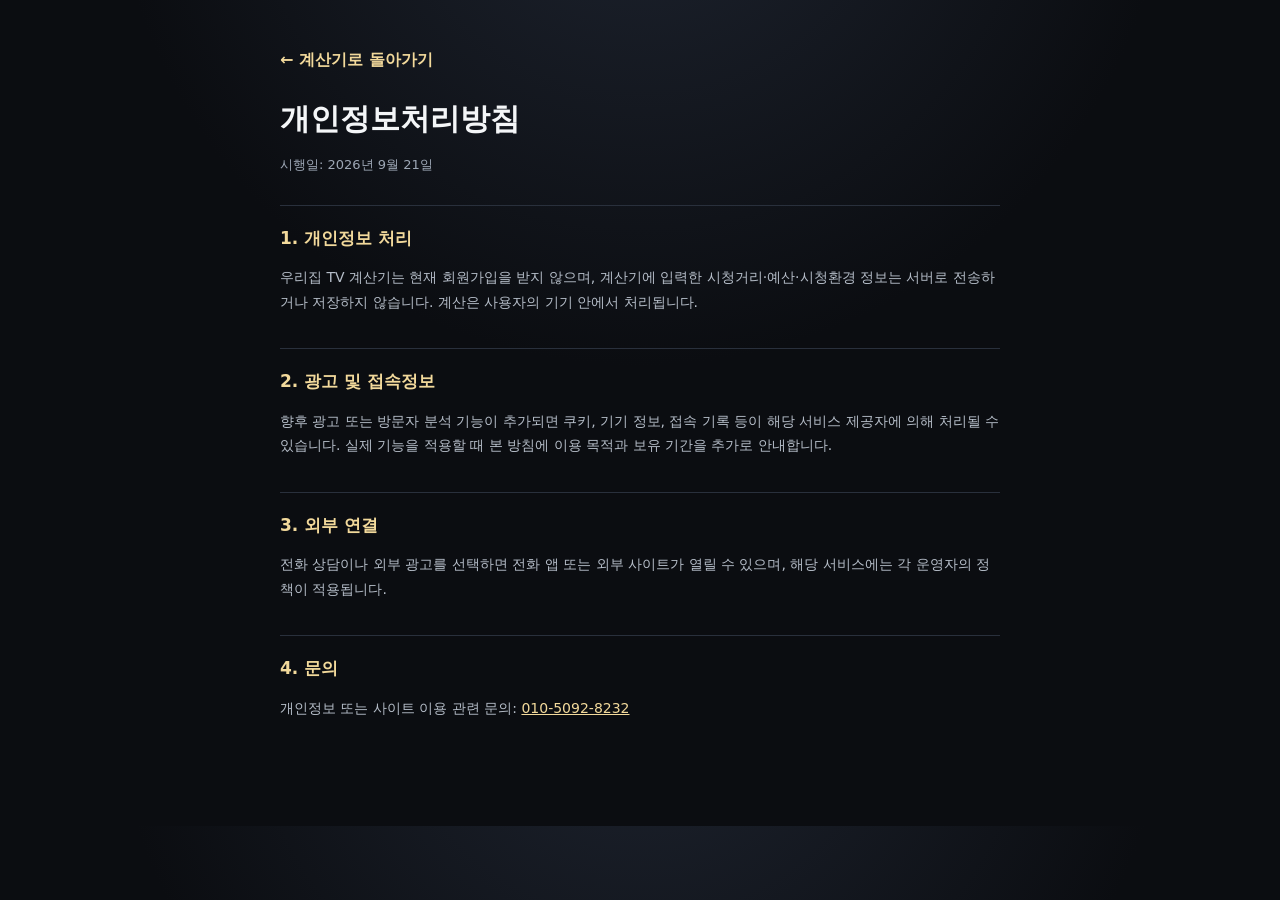
==== privacy.html @ 3e68036c "Add files via upload" ====
<!doctype html>
<html lang="ko">
<head>
  <meta charset="utf-8" />
  <meta name="viewport" content="width=device-width,initial-scale=1,viewport-fit=cover" />
  <meta name="theme-color" content="#101319" />
  <meta name="robots" content="index,follow" />
  <link rel="canonical" href="https://hstv.onentop.art/privacy.html" />
  <link rel="icon" href="./icons/icon-192.png" />
  <link rel="stylesheet" href="./styles.css" />
  <title>개인정보처리방침｜우리집 TV 계산기</title>
</head>
<body>
  <main class="legal-page">
    <a class="legal-back" href="./">← 계산기로 돌아가기</a>
    <h1>개인정보처리방침</h1>
    <p class="updated">시행일: 2026년 9월 21일</p>

    <section>
      <h2>1. 개인정보 처리</h2>
      <p>우리집 TV 계산기는 현재 회원가입을 받지 않으며, 계산기에 입력한 시청거리·예산·시청환경 정보는 서버로 전송하거나 저장하지 않습니다. 계산은 사용자의 기기 안에서 처리됩니다.</p>
    </section>

    <section>
      <h2>2. 광고 및 접속정보</h2>
      <p>향후 광고 또는 방문자 분석 기능이 추가되면 쿠키, 기기 정보, 접속 기록 등이 해당 서비스 제공자에 의해 처리될 수 있습니다. 실제 기능을 적용할 때 본 방침에 이용 목적과 보유 기간을 추가로 안내합니다.</p>
    </section>

    <section>
      <h2>3. 외부 연결</h2>
      <p>전화 상담이나 외부 광고를 선택하면 전화 앱 또는 외부 사이트가 열릴 수 있으며, 해당 서비스에는 각 운영자의 정책이 적용됩니다.</p>
    </section>

    <section>
      <h2>4. 문의</h2>
      <p>개인정보 또는 사이트 이용 관련 문의: <a href="tel:01050928232">010-5092-8232</a></p>
    </section>
  </main>
</body>
</html>
---- styles.css ----
:root{--bg:#0b0d11;--panel:#12161d;--panel2:#181d26;--line:#29303c;--text:#f4f6f8;--muted:#9da7b5;--gold:#d6b36a;--gold2:#f2d99b;--good:#8fd5ad;--warn:#f0c27b;--radius:22px}
*{box-sizing:border-box}
html{scroll-behavior:smooth}
body{margin:0;background:radial-gradient(circle at 50% -20%,#1e2430 0,#0b0d11 45%);color:var(--text);font-family:Inter,Pretendard,"Noto Sans KR",system-ui,-apple-system,BlinkMacSystemFont,"Segoe UI",sans-serif;line-height:1.5}
.topbar{position:sticky;top:0;z-index:20;display:flex;justify-content:space-between;align-items:center;gap:16px;padding:13px max(18px,calc((100% - 1100px)/2));background:rgba(11,13,17,.88);backdrop-filter:blur(18px);border-bottom:1px solid rgba(255,255,255,.06)}
.brand-wrap{display:flex;align-items:center;gap:10px;min-width:0}
.brand-wrap strong{display:block;font-size:14px}
.brand-wrap span{display:block;color:var(--muted);font-size:11px}
.logo{width:40px;height:30px;border:1px solid var(--gold);border-radius:7px;display:grid;place-items:center;font-weight:900;font-size:13px;color:var(--gold2);position:relative}
.logo:after{content:"";position:absolute;width:9px;height:2px;background:var(--gold);bottom:-5px;border-radius:2px}
.ghost-btn{border:1px solid var(--line);background:#161b22;color:var(--text);border-radius:12px;padding:9px 13px;font-weight:700}
.header-actions{display:flex;align-items:center;gap:8px;flex:0 0 auto}
.share-btn{border-color:rgba(214,179,106,.5);color:var(--gold2);cursor:pointer}
.shell{width:min(1100px,calc(100% - 28px));margin:0 auto;padding:48px 0 56px}
.hero{display:grid;grid-template-columns:1.15fr .85fr;align-items:center;gap:50px;min-height:350px}
.eyebrow{color:var(--gold);font-size:12px;letter-spacing:.18em;font-weight:800}
.hero h1{font-size:clamp(36px,6vw,70px);line-height:1.05;margin:12px 0 20px;letter-spacing:-.05em}
.hero h1 em{font-style:normal;color:var(--gold2)}
.hero-copy{max-width:640px;color:var(--muted);font-size:16px;line-height:1.8}
.hero-tv{display:grid;place-items:center;padding:20px}
.tv-screen{width:min(390px,100%);aspect-ratio:16/9;border:8px solid #252b35;border-radius:14px;background:linear-gradient(145deg,#272d39,#0f1218 55%,#1a202a);box-shadow:0 30px 80px rgba(0,0,0,.45),inset 0 0 0 1px rgba(255,255,255,.06);display:flex;align-items:center;justify-content:center;gap:8px;color:var(--gold2)}
.tv-screen span{font-size:clamp(60px,9vw,100px);font-weight:900;line-height:1}
.tv-screen small{font-size:16px;color:var(--muted);align-self:flex-end;margin-bottom:26%}
.tv-stand{width:110px;height:8px;border-radius:50%;background:#252b35;margin-top:14px}
.ad-slot{min-height:92px;border:1px dashed #3a4351;border-radius:18px;display:flex;align-items:center;justify-content:center;gap:12px;color:#6f7a89;margin:12px 0 24px;background:rgba(255,255,255,.015)}
.ad-slot span{border:1px solid #3d4653;padding:4px 6px;font-size:10px;border-radius:5px}
.ad-slot p{margin:0;font-size:12px}
.top-ad{margin-top:0}
.panel{background:linear-gradient(180deg,rgba(24,29,38,.97),rgba(17,21,28,.97));border:1px solid var(--line);border-radius:var(--radius);padding:24px;margin-bottom:16px}
.section-head{display:flex;gap:13px;align-items:flex-start;margin-bottom:22px}
.section-head>span{width:34px;height:34px;border-radius:10px;background:rgba(214,179,106,.12);color:var(--gold2);display:grid;place-items:center;font-size:12px;font-weight:900;flex:0 0 auto}
.section-head h2{margin:0;font-size:19px;letter-spacing:-.02em}
.section-head p{margin:4px 0 0;color:var(--muted);font-size:13px}
.grid{display:grid;gap:14px}
.grid.two{grid-template-columns:repeat(2,minmax(0,1fr))}
.grid.three{grid-template-columns:repeat(3,minmax(0,1fr))}
.field{display:block;min-width:0}
.field>span,fieldset legend{display:block;font-size:13px;font-weight:800;margin-bottom:8px}
.field small{display:block;color:var(--muted);font-size:11px;margin-top:7px;line-height:1.45}
.field select,.field input,.input-unit{width:100%}
.field select,.field input{appearance:none;border:1px solid #323b48;background:#0e1218;color:var(--text);border-radius:13px;min-height:49px;padding:0 14px;font-size:16px;outline:none}
.field select{background-image:linear-gradient(45deg,transparent 50%,#8390a0 50%),linear-gradient(135deg,#8390a0 50%,transparent 50%);background-position:calc(100% - 17px) 21px,calc(100% - 12px) 21px;background-size:5px 5px,5px 5px;background-repeat:no-repeat;padding-right:34px}
.field select:focus,.field input:focus{border-color:var(--gold)}
.input-unit{display:flex;border:1px solid #323b48;background:#0e1218;border-radius:13px;overflow:hidden;align-items:center}
.input-unit:focus-within{border-color:var(--gold)}
.input-unit input{border:0;background:transparent;border-radius:0;min-width:0}
.input-unit b{color:var(--muted);font-size:13px;padding:0 14px}
.choice-group{border:0;margin:0;padding:0}
.seg{display:grid;gap:8px}
.seg.four{grid-template-columns:repeat(4,minmax(0,1fr))}
.seg label input{position:absolute;opacity:0;pointer-events:none}
.seg label span{display:flex;min-height:88px;border:1px solid #323b48;background:#0e1218;border-radius:14px;padding:12px;flex-direction:column;justify-content:center;align-items:center;text-align:center;gap:2px;cursor:pointer;transition:.18s}
.seg label b{font-size:13px;margin-top:4px}
.seg label small{font-size:10px;color:var(--muted)}
.seg label input:checked+span{border-color:var(--gold);background:rgba(214,179,106,.09);box-shadow:inset 0 0 0 1px rgba(214,179,106,.18)}
.top-gap{margin-top:14px}
.switch-row{border:1px solid #323b48;background:#0e1218;border-radius:14px;padding:12px 14px;display:flex;align-items:center;justify-content:space-between;gap:12px;min-height:70px}
.switch-row b{display:block;font-size:13px}
.switch-row small{display:block;color:var(--muted);font-size:11px;margin-top:3px}
.switch-row input{appearance:none;width:48px;height:28px;border-radius:999px;background:#303744;position:relative;transition:.2s;flex:0 0 auto}
.switch-row input:after{content:"";width:22px;height:22px;border-radius:50%;background:white;position:absolute;left:3px;top:3px;transition:.2s}
.switch-row input:checked{background:var(--gold)}
.switch-row input:checked:after{left:23px}
.compact select{min-height:70px}
.validation{min-height:22px;color:#ffb4b4;font-size:13px;padding:0 4px}
.primary-btn{width:100%;min-height:58px;border:0;border-radius:16px;background:linear-gradient(135deg,var(--gold2),var(--gold));color:#1a160d;font-size:16px;font-weight:900;cursor:pointer;display:flex;align-items:center;justify-content:center;gap:12px;box-shadow:0 14px 34px rgba(214,179,106,.15)}
.primary-btn span{font-size:22px}
.results{margin-top:36px;scroll-margin-top:90px}
.result-title p{font-size:11px;letter-spacing:.18em;color:var(--gold);font-weight:900;margin:0}
.result-title h2{font-size:28px;margin:7px 0 18px}
.result-hero{display:grid;grid-template-columns:1.2fr .8fr;gap:12px}
.big-result{border:1px solid rgba(214,179,106,.42);background:radial-gradient(circle at 85% 20%,rgba(214,179,106,.13),transparent 45%),linear-gradient(180deg,#1a1f27,#11151b);border-radius:24px;padding:26px}
.big-result.alt{border-color:var(--line);background:linear-gradient(180deg,#171c24,#11151b)}
.big-result>span{display:block;color:var(--muted);font-size:12px}
.big-result strong{display:block;font-size:clamp(58px,10vw,96px);line-height:1;margin:10px 0 8px;letter-spacing:-.06em;color:var(--gold2)}
.big-result.alt strong{color:var(--text)}
.big-result strong small{font-size:18px;letter-spacing:-.02em;margin-left:5px}
.big-result p{margin:0;color:var(--muted);font-size:12px}
.result-grid{display:grid;grid-template-columns:repeat(4,minmax(0,1fr));gap:10px;margin-top:10px}
.metric{border:1px solid var(--line);background:var(--panel);border-radius:16px;padding:16px;min-width:0}
.metric span{display:block;color:var(--muted);font-size:11px}
.metric strong{display:block;font-size:15px;margin:8px 0 5px;overflow-wrap:anywhere}
.metric small{display:block;color:#7f8a99;font-size:10px;line-height:1.45}
.explain{margin-top:10px;border:1px solid var(--line);border-radius:16px;padding:18px;background:#10141a}
.explain h3{font-size:14px;margin:0 0 8px}
.explain p{margin:0;color:var(--muted);font-size:13px;line-height:1.75}
.install-card{margin-top:10px;border:1px solid #38404d;border-radius:18px;padding:18px;display:flex;align-items:center;justify-content:space-between;gap:20px;background:linear-gradient(90deg,#181d25,#11151b)}
.install-card span{display:block;color:var(--gold);font-size:11px;font-weight:800}
.install-card strong{display:block;margin:5px 0;font-size:16px}
.install-card p{margin:0;color:var(--muted);font-size:11px}
.install-card a{flex:0 0 auto;text-decoration:none;color:#17130b;background:var(--gold2);border-radius:12px;padding:12px 15px;font-size:13px;font-weight:900}
.info-strip{display:grid;grid-template-columns:repeat(3,minmax(0,1fr));gap:10px;margin-top:16px}
.info-strip>div{border-top:1px solid var(--line);padding:14px 4px}
.info-strip b{font-size:11px;color:var(--gold)}
.info-strip p{color:var(--muted);font-size:10px;line-height:1.5;margin:4px 0 0}
footer{text-align:center;padding:24px;color:#707a88;font-size:11px;border-top:1px solid rgba(255,255,255,.05)}
footer nav{display:flex;justify-content:center;gap:14px;margin-top:7px}
footer a{color:#9da7b5;text-decoration:none}
footer a:hover{text-decoration:underline}
.install-dialog{width:min(92vw,420px);border:1px solid #3b4554;border-radius:18px;background:#151a22;color:var(--text);padding:24px;box-shadow:0 24px 80px rgba(0,0,0,.6)}
.install-dialog::backdrop{background:rgba(2,4,7,.74);backdrop-filter:blur(4px)}
.install-dialog strong{display:block;padding-right:28px;font-size:18px;color:var(--gold2)}
.install-dialog ol{margin:17px 0 0;padding-left:22px;color:#c6ccd4;font-size:14px;line-height:1.75}
.dialog-close{position:absolute;right:13px;top:11px;border:0;background:transparent;color:#aeb6c2;font-size:27px;cursor:pointer}
.share-toast{position:fixed;z-index:120;left:50%;bottom:24px;transform:translateX(-50%);width:max-content;max-width:calc(100% - 32px);padding:11px 16px;border:1px solid rgba(214,179,106,.55);border-radius:999px;background:rgba(16,20,26,.96);color:var(--gold2);font-size:13px;font-weight:800;box-shadow:0 12px 40px rgba(0,0,0,.45)}
.legal-page{width:min(720px,calc(100% - 28px));margin:0 auto;padding:48px 0 72px}
.legal-page h1{font-size:30px;margin:0 0 10px}
.legal-page .updated{color:var(--muted);font-size:13px;margin-bottom:28px}
.legal-page section{border-top:1px solid var(--line);padding:20px 0}
.legal-page h2{font-size:17px;margin:0 0 9px;color:var(--gold2)}
.legal-page p,.legal-page li{color:#b5bdc8;font-size:14px;line-height:1.75}
.legal-page a{color:var(--gold2)}
.legal-back{display:inline-block;margin-bottom:24px;color:var(--gold2);text-decoration:none;font-weight:800}
@media(max-width:760px){.shell{width:min(100% - 20px,1100px);padding-top:25px}
.topbar{padding:11px 12px}
.hero{grid-template-columns:1fr;gap:10px;min-height:0;padding:15px 4px 24px}
.hero h1{font-size:43px}
.hero-copy{font-size:14px}
.hero-tv{padding:12px 24px}
.tv-screen{max-width:330px}
.panel{padding:18px 14px;border-radius:18px}
.grid.two,.grid.three{grid-template-columns:1fr}
.seg.four{grid-template-columns:repeat(2,minmax(0,1fr))}
.result-hero{grid-template-columns:1fr 1fr}
.big-result{padding:18px 14px}
.big-result strong{font-size:52px}
.big-result strong small{font-size:13px}
.result-grid{grid-template-columns:repeat(2,minmax(0,1fr))}
.install-card{align-items:stretch;flex-direction:column}
.install-card a{text-align:center}
.info-strip{grid-template-columns:1fr}
.ad-slot{min-height:80px}
.result-title h2{font-size:24px}
}
@media(max-width:380px){.hero h1{font-size:38px}
.brand-wrap span{display:none}
.result-hero{grid-template-columns:1fr}
.result-grid{grid-template-columns:1fr 1fr}
.big-result strong{font-size:58px}
}

.app-view[hidden]{display:none!important}
.app-view.is-active{animation:viewIn .38s ease both}
.tv-install-ad{position:relative;display:block;width:min(100%,520px);margin:0 auto 24px;border-radius:14px;overflow:hidden;background:#082149;box-shadow:0 10px 30px rgba(0,0,0,.28);text-decoration:none}
.tv-install-ad img{display:block;width:100%;height:auto;aspect-ratio:4/1;object-fit:cover}
.tv-install-ad>span{position:absolute;left:7px;bottom:7px;padding:3px 7px;border-radius:999px;background:rgba(9,12,18,.86);border:1px solid rgba(242,217,155,.62);color:var(--gold2);font-size:10px;font-weight:900;line-height:1.2}
.big-result,.metric,.install-card>div{min-width:0;overflow:hidden}
.big-result p,.metric strong,.metric small,.install-card strong,.install-card p{white-space:normal;word-break:keep-all;overflow-wrap:anywhere}
.metric strong{font-size:clamp(12px,1.5vw,15px);line-height:1.3}
.primary-fields{grid-template-columns:.8fr 1.4fr .8fr;align-items:start}
.primary-fields .choice-group{min-width:0}
.more-options{margin-top:16px;border:1px solid #323b48;border-radius:15px;background:#0e1218;overflow:hidden}
.more-options summary,.result-details summary{list-style:none;cursor:pointer;display:flex;align-items:center;justify-content:space-between;gap:14px;min-height:58px;padding:12px 15px}
.more-options summary::-webkit-details-marker,.result-details summary::-webkit-details-marker{display:none}
.more-options summary b{display:block;font-size:13px}
.more-options summary small{display:block;color:var(--muted);font-size:11px;margin-top:2px}
.more-options summary i,.result-details summary i{color:var(--gold2);font-style:normal;font-size:21px;transition:transform .2s}
.more-options[open] summary i,.result-details[open] summary i{transform:rotate(180deg)}
.more-options-body{border-top:1px solid #29303c;padding:16px}
.result-toolbar{display:flex;align-items:center;justify-content:space-between;gap:12px;margin-bottom:13px}
.result-toolbar>span{color:var(--gold);font-size:10px;letter-spacing:.16em;font-weight:900}
.back-btn{border:1px solid var(--line);background:#151a22;color:var(--text);min-height:40px;border-radius:11px;padding:0 13px;font-weight:800;cursor:pointer}
.result-details{margin-top:10px;border:1px solid var(--line);border-radius:16px;background:#10141a;overflow:hidden}
.result-details summary{font-size:13px;font-weight:800}
.result-details .explain{margin:0;border-width:1px 0 0;border-radius:0}
.result-details .install-card{margin:0;border-width:1px 0 0;border-radius:0}
.result-note{text-align:center;color:#6f7885;font-size:10px;margin:12px 0 0}
.screen-flash{position:fixed;inset:0;z-index:100;pointer-events:none;background:radial-gradient(circle at 50% 44%,rgba(242,217,155,.42),rgba(214,179,106,.1) 22%,#090b0f 70%);animation:screenOn .46s ease both}
.result-ad{margin:10px 0 0}
.results{margin-top:0;min-height:calc(100dvh - 58px);scroll-margin-top:70px}
@keyframes viewIn{from{opacity:0;transform:translateY(10px)}to{opacity:1;transform:none}}
@keyframes screenOn{0%{opacity:0}35%{opacity:1}100%{opacity:0}}

@media(max-width:760px){
  body{background:#0b0d11}
  .shell{width:min(100% - 16px,1100px);padding:10px 0 18px}
  .topbar{min-height:52px}
  .ghost-btn{padding:8px 10px;font-size:12px}
  .header-actions{gap:5px}
  .brand-wrap span{display:none}
  .hero{display:block;padding:3px 3px 8px}
  .hero .eyebrow,.hero-copy,.hero-tv{display:none}
  .hero h1{font-size:25px;line-height:1.18;margin:4px 0 7px;letter-spacing:-.045em}
  .hero h1 br{display:none}
  .top-ad{min-height:0;margin:0 auto 9px;border-radius:12px}
  .tv-install-ad>span{left:5px;bottom:5px;font-size:9px;padding:3px 6px}
  .compact-panel{padding:12px 11px;margin-bottom:8px}
  .compact-panel>.section-head{display:none}
  .primary-fields{grid-template-columns:1fr;gap:9px}
  .field>span,fieldset legend{font-size:12px;margin-bottom:5px}
  .field small{display:none}
  .field select,.field input{min-height:44px}
  .compact-seg{grid-template-columns:repeat(4,minmax(0,1fr))!important;gap:5px}
  .compact-seg label span{min-height:58px;padding:6px 2px;border-radius:10px;font-size:14px}
  .compact-seg label b{font-size:11px;margin-top:1px}
  .compact-seg label small{display:none}
  .more-options{margin-top:10px}
  .more-options summary{min-height:46px;padding:7px 11px}
  .more-options summary small{font-size:10px}
  .more-options-body{padding:11px}
  .more-options-body .grid{gap:10px}
  .switch-row{min-height:60px}
  .validation{min-height:16px;font-size:11px}
  .primary-btn{min-height:52px;border-radius:13px}
  .results{padding-top:2px}
  .result-toolbar{margin:0 0 5px}
  .back-btn{min-height:36px;font-size:12px}
  .result-title p{font-size:9px}
  .result-title h2{font-size:21px;margin:2px 0 9px}
  .result-hero{gap:7px}
  .big-result{padding:12px 10px;border-radius:16px}
  .big-result>span{font-size:10px}
  .big-result strong{font-size:39px;margin:5px 0 3px}
  .big-result strong small{font-size:11px}
  .big-result p{font-size:clamp(8px,2.35vw,10px);line-height:1.25;min-height:2.5em}
  .result-grid{gap:6px;margin-top:7px}
  .metric{padding:9px;border-radius:12px}
  .metric span{font-size:9px}
  .metric strong{font-size:clamp(10px,3vw,12px);margin:4px 0 2px;line-height:1.25;min-height:2.5em;display:flex;align-items:center}
  .metric small{font-size:clamp(8px,2.25vw,9px);line-height:1.25}
  .explain{margin-top:7px;padding:12px}
  .explain p{font-size:11px;line-height:1.55}
  .install-card{margin-top:7px;padding:12px;gap:10px}
  .result-ad{min-height:64px;margin:7px 0 0;border-radius:13px}
  .result-note{margin:7px 0 0}
  footer{padding:18px 10px}
}
@media(max-width:380px){.big-result strong{font-size:34px}.compact-seg label b{font-size:10px}.metric strong{font-size:11px}}
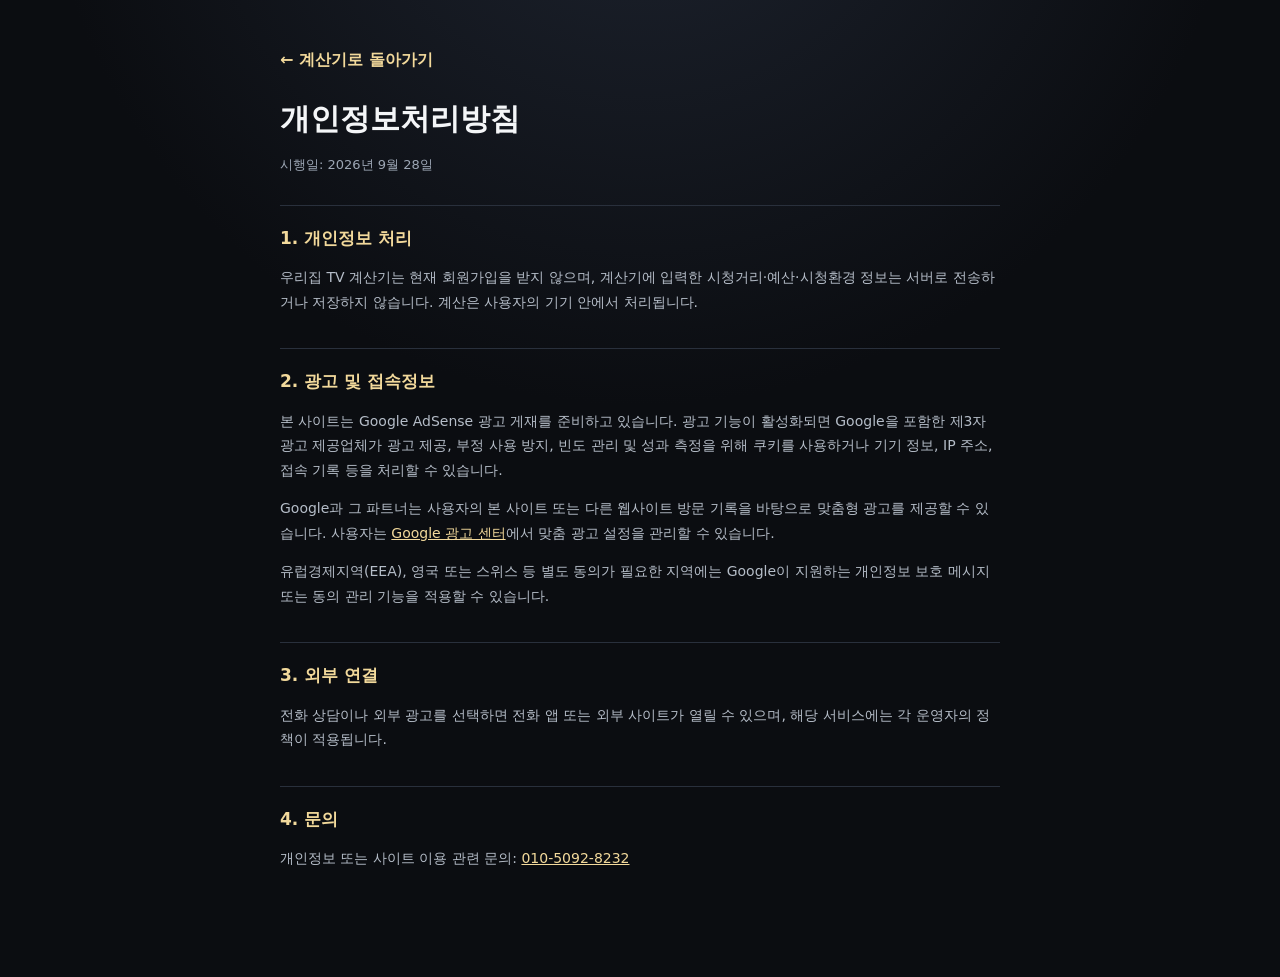
==== commit f64a5fe5: "Add files via upload" ====
--- a/privacy.html
+++ b/privacy.html
@@ -8,13 +8,14 @@
   <link rel="canonical" href="https://hstv.onentop.art/privacy.html" />
   <link rel="icon" href="./icons/icon-192.png" />
   <link rel="stylesheet" href="./styles.css" />
+  <script async src="https://pagead2.googlesyndication.com/pagead/js/adsbygoogle.js?client=ca-pub-3666676482220257" crossorigin="anonymous"></script>
   <title>개인정보처리방침｜우리집 TV 계산기</title>
 </head>
 <body>
   <main class="legal-page">
     <a class="legal-back" href="./">← 계산기로 돌아가기</a>
     <h1>개인정보처리방침</h1>
-    <p class="updated">시행일: 2026년 9월 21일</p>
+    <p class="updated">시행일: 2026년 9월 28일</p>
 
     <section>
       <h2>1. 개인정보 처리</h2>
@@ -23,7 +24,9 @@
 
     <section>
       <h2>2. 광고 및 접속정보</h2>
-      <p>향후 광고 또는 방문자 분석 기능이 추가되면 쿠키, 기기 정보, 접속 기록 등이 해당 서비스 제공자에 의해 처리될 수 있습니다. 실제 기능을 적용할 때 본 방침에 이용 목적과 보유 기간을 추가로 안내합니다.</p>
+      <p>본 사이트는 Google AdSense 광고 게재를 준비하고 있습니다. 광고 기능이 활성화되면 Google을 포함한 제3자 광고 제공업체가 광고 제공, 부정 사용 방지, 빈도 관리 및 성과 측정을 위해 쿠키를 사용하거나 기기 정보, IP 주소, 접속 기록 등을 처리할 수 있습니다.</p>
+      <p>Google과 그 파트너는 사용자의 본 사이트 또는 다른 웹사이트 방문 기록을 바탕으로 맞춤형 광고를 제공할 수 있습니다. 사용자는 <a href="https://myadcenter.google.com/" rel="noopener noreferrer">Google 광고 센터</a>에서 맞춤 광고 설정을 관리할 수 있습니다.</p>
+      <p>유럽경제지역(EEA), 영국 또는 스위스 등 별도 동의가 필요한 지역에는 Google이 지원하는 개인정보 보호 메시지 또는 동의 관리 기능을 적용할 수 있습니다.</p>
     </section>
 
     <section>
